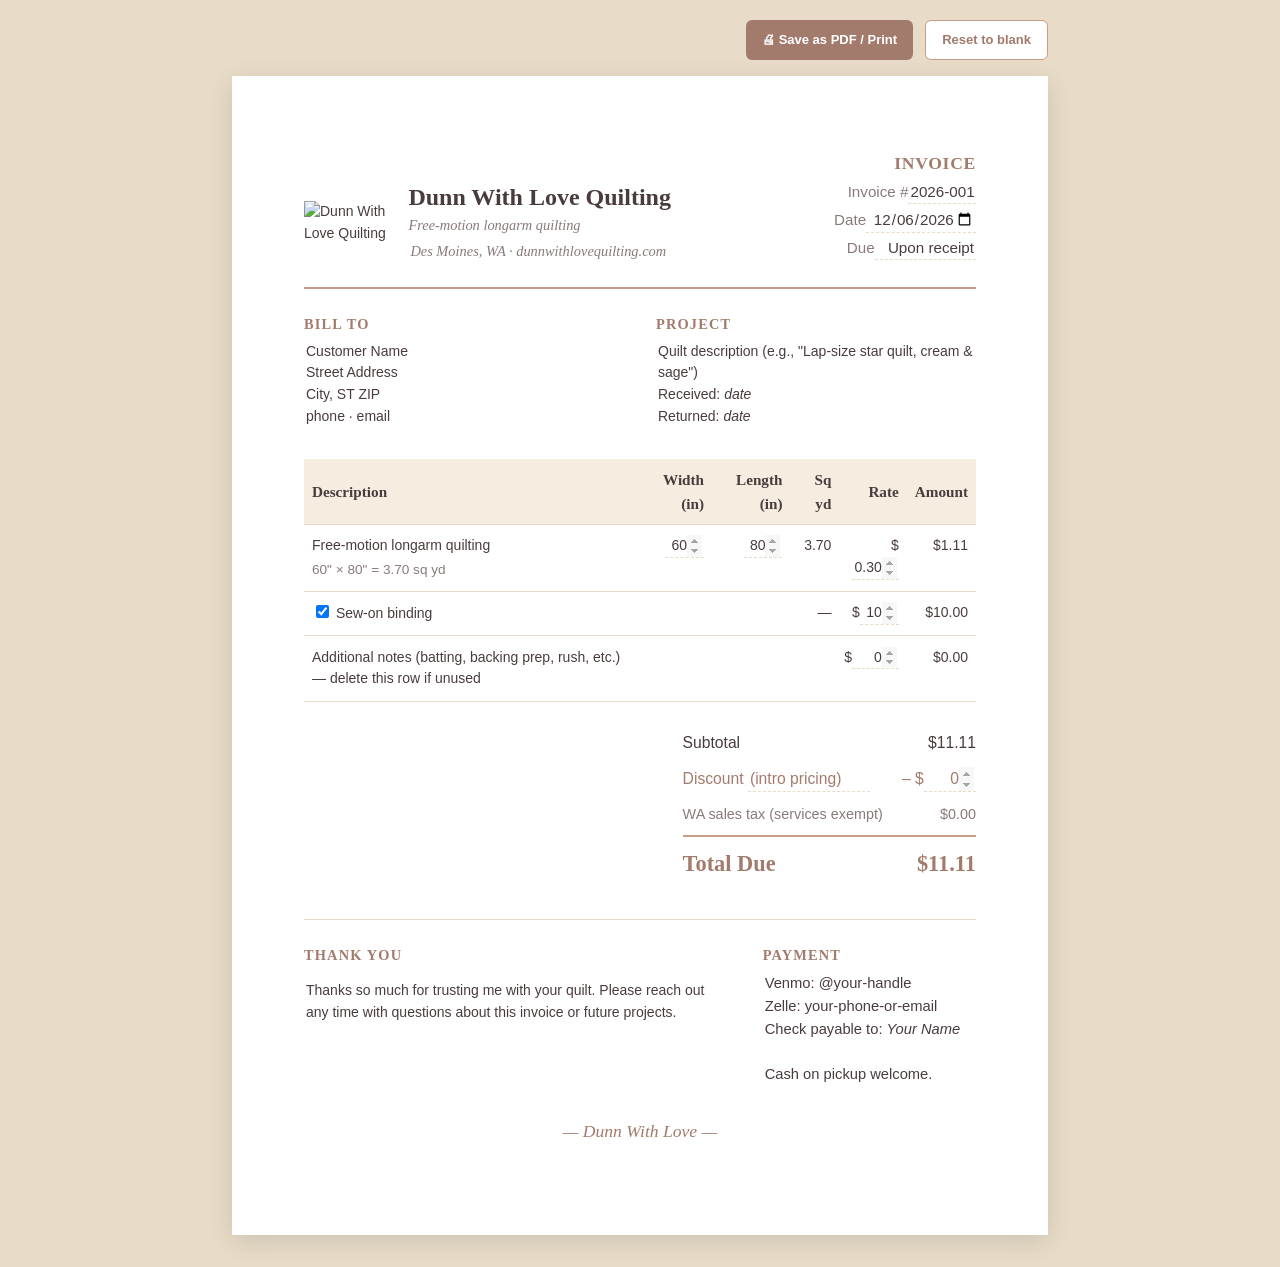
==== static/private/invoice/index.html @ 717fdd12 "Second" ====
<!DOCTYPE html>
<html lang="en">
<head>
  <meta charset="utf-8">
  <title>Invoice — Dunn With Love Quilting</title>
  <meta name="viewport" content="width=device-width, initial-scale=1">
  <meta name="robots" content="noindex, nofollow, noarchive, nosnippet">
  <meta name="googlebot" content="noindex, nofollow">
  <style>
    :root {
      --bg: #fdf8f3;
      --bg-alt: #f5ede0;
      --text: #4a3c3c;
      --text-muted: #8a7a7a;
      --accent: #c89b8b;
      --accent-dark: #a37b6c;
      --gold: #c9a96e;
      --border: #e8dcc8;
      --serif: "Playfair Display", Georgia, "Times New Roman", serif;
      --sans: -apple-system, BlinkMacSystemFont, "Segoe UI", Helvetica, Arial, sans-serif;
    }
    * { box-sizing: border-box; }
    body {
      margin: 0; padding: 0;
      font-family: var(--sans); color: var(--text); background: #e8dcc8;
      font-size: 14px; line-height: 1.55;
    }
    .toolbar {
      max-width: 8.5in; margin: 1.25rem auto 0;
      display: flex; gap: .75rem; justify-content: flex-end;
      font-size: 13px;
    }
    .toolbar button {
      background: var(--accent-dark); color: #fff; border: 0;
      padding: .55rem 1rem; border-radius: 6px; font: inherit; font-weight: 600;
      cursor: pointer;
    }
    .toolbar button:hover { background: #8b6557; }
    .toolbar button.secondary { background: #fff; color: var(--accent-dark); border: 1px solid var(--accent); }

    .invoice {
      max-width: 8.5in; min-height: 11in;
      margin: 1rem auto 2rem;
      background: #fff; padding: .75in;
      box-shadow: 0 6px 24px rgba(0,0,0,.12);
    }
    header.invoice-header {
      display: grid; grid-template-columns: 1fr auto; gap: 1.5rem;
      padding-bottom: 1.5rem; margin-bottom: 1.5rem;
      border-bottom: 2px solid var(--accent);
      align-items: flex-end;
    }
    .brand { display: flex; align-items: center; gap: .9rem; }
    .brand img { width: 90px; height: auto; }
    .brand-text { font-family: var(--serif); }
    .brand-text .biz-name { font-size: 1.5rem; font-weight: 700; line-height: 1.1; }
    .brand-text .biz-tag {
      font-size: .9rem; color: var(--text-muted); font-style: italic;
      margin-top: .25rem;
    }
    .invoice-meta { text-align: right; font-size: .95rem; }
    .invoice-meta .label { display: inline-block; color: var(--text-muted); min-width: 7em; }
    .invoice-meta strong { color: var(--accent-dark); font-family: var(--serif); font-size: 1.1rem; letter-spacing: .04em; }
    .invoice-meta .field { display: block; margin: .15rem 0; }

    .parties {
      display: grid; grid-template-columns: 1fr 1fr; gap: 2rem;
      margin-bottom: 2rem;
    }
    .party h3 {
      font-family: var(--serif); font-size: .9rem; text-transform: uppercase;
      letter-spacing: .08em; color: var(--accent-dark);
      margin: 0 0 .35rem;
    }
    .lines { white-space: pre-line; }

    /* Editable fields */
    [contenteditable="true"] {
      outline: none; border-radius: 3px; padding: 0 2px;
      transition: background .15s;
    }
    [contenteditable="true"]:hover { background: #faf5ec; }
    [contenteditable="true"]:focus { background: #fff5e0; box-shadow: 0 0 0 2px var(--gold); }

    input.field-input, select.field-input {
      font: inherit; color: inherit; background: transparent;
      border: 0; border-bottom: 1px dashed var(--border);
      padding: 0 2px; min-width: 4ch;
      text-align: inherit;
    }
    input.field-input:focus, select.field-input:focus {
      outline: none; border-bottom-color: var(--gold); background: #fff5e0;
    }
    input[type="number"].field-input { width: 5ch; text-align: right; }
    input[type="number"].field-input::-webkit-inner-spin-button { opacity: .5; }

    table.line-items {
      width: 100%; border-collapse: collapse;
      margin-bottom: 1.5rem;
    }
    table.line-items th {
      text-align: left; padding: .55rem .5rem;
      background: var(--bg-alt); border-bottom: 1px solid var(--border);
      font-family: var(--serif); font-weight: 700; font-size: .95rem;
    }
    table.line-items th.num, table.line-items td.num { text-align: right; }
    table.line-items td {
      padding: .65rem .5rem;
      border-bottom: 1px solid var(--border);
      vertical-align: top;
    }
    .calc-hint {
      display: block; color: var(--text-muted); font-size: .85rem; margin-top: .15rem;
    }

    .totals {
      margin-left: auto; width: max-content; min-width: 280px;
      font-size: .98rem;
    }
    .totals .row {
      display: grid; grid-template-columns: 1fr auto; gap: 2rem;
      padding: .35rem 0;
    }
    .totals .row.grand {
      font-family: var(--serif); font-size: 1.4rem; font-weight: 700;
      border-top: 2px solid var(--accent);
      margin-top: .25rem; padding-top: .6rem;
      color: var(--accent-dark);
    }
    .totals .row.discount { color: var(--accent-dark); }
    .totals .row.subtle { color: var(--text-muted); font-size: .9rem; }

    .notes {
      margin-top: 2rem; padding-top: 1.5rem;
      border-top: 1px solid var(--border);
      display: grid; grid-template-columns: 2fr 1fr; gap: 2rem;
    }
    .notes h3 {
      font-family: var(--serif); font-size: .9rem; text-transform: uppercase;
      letter-spacing: .08em; color: var(--accent-dark);
      margin: 0 0 .35rem;
    }
    .payment-info .lines { font-size: .92rem; }
    .thank-you {
      margin-top: 2rem; text-align: center;
      font-family: var(--serif); font-style: italic;
      color: var(--accent-dark); font-size: 1.1rem;
    }

    /* ---- Print ---- single Letter page ---- */
    @media print {
      /* Force WebKit/Chromium to keep colored backgrounds in the PDF */
      *, *::before, *::after { -webkit-print-color-adjust: exact; print-color-adjust: exact; }

      body { background: #fff; font-size: 10.5pt; line-height: 1.35; }
      .toolbar { display: none; }
      .invoice {
        box-shadow: none; margin: 0; padding: 0;
        min-height: auto; max-width: none;
      }

      header.invoice-header {
        padding-bottom: .55rem; margin-bottom: .65rem;
        gap: .9rem;
      }
      .brand img { width: 64px; }
      .brand-text .biz-name { font-size: 1.15rem; }
      .brand-text .biz-tag { font-size: .78rem; margin-top: .1rem; }
      .invoice-meta { font-size: .8rem; }
      .invoice-meta strong { font-size: .95rem; }

      .parties { gap: 1rem; margin-bottom: .7rem; }
      .party h3 { font-size: .72rem; margin-bottom: .15rem; }

      table.line-items { margin-bottom: .7rem; }
      table.line-items th, table.line-items td {
        padding: .25rem .35rem; font-size: 9.5pt;
      }
      table.line-items th { font-size: .8rem; }
      .calc-hint { font-size: .72rem; margin-top: .05rem; }

      .totals { font-size: .9rem; min-width: 240px; }
      .totals .row { padding: .15rem 0; }
      .totals .row.grand { font-size: 1.05rem; padding-top: .35rem; margin-top: .1rem; }

      .notes {
        margin-top: .7rem; padding-top: .55rem;
        gap: 1rem;
      }
      .notes h3 { font-size: .72rem; margin-bottom: .15rem; }
      .notes p, .notes .lines { font-size: .85rem; line-height: 1.35; margin: 0; }
      .payment-info .lines { font-size: .8rem; }

      .thank-you { display: none; }  /* the bottom “— Dunn With Love —” tagline */

      /* Hide the spinner arrows on number inputs in print */
      input[type="number"].field-input::-webkit-inner-spin-button { display: none; }
      input.field-input, select.field-input {
        border-bottom: 0; background: transparent; color: inherit;
      }
      [contenteditable="true"]:hover, [contenteditable="true"]:focus {
        background: transparent; box-shadow: none;
      }
      a { color: inherit; text-decoration: none; }

      /* Prevent awkward page-breaks if it ever spills (it shouldn't) */
      header.invoice-header, .parties, table.line-items,
      .totals, .notes { page-break-inside: avoid; break-inside: avoid; }
    }

    /* Letter, tight margins so the printable area matches what's on screen */
    @page { size: Letter; margin: .4in; }
  </style>
</head>
<body>

<div class="toolbar">
  <button type="button" onclick="window.print()">🖨 Save as PDF / Print</button>
  <button type="button" class="secondary" onclick="resetForm()">Reset to blank</button>
</div>

<article class="invoice" id="invoice">

  <header class="invoice-header">
    <div class="brand">
      <img src="/images/logo.png" alt="Dunn With Love Quilting">
      <div class="brand-text">
        <div class="biz-name">Dunn With Love Quilting</div>
        <div class="biz-tag">Free-motion longarm quilting</div>
        <div class="biz-tag" contenteditable="true">Des Moines, WA · dunnwithlovequilting.com</div>
      </div>
    </div>
    <div class="invoice-meta">
      <div class="field"><strong>INVOICE</strong></div>
      <div class="field"><span class="label">Invoice #</span><input class="field-input" type="text" id="inv-number" value="2026-001" style="width:8ch;text-align:right"></div>
      <div class="field"><span class="label">Date</span><input class="field-input" type="date" id="inv-date" style="width:13ch"></div>
      <div class="field"><span class="label">Due</span><input class="field-input" type="text" id="inv-due" value="Upon receipt" style="width:12ch"></div>
    </div>
  </header>

  <section class="parties">
    <div class="party">
      <h3>Bill To</h3>
      <div class="lines" contenteditable="true">Customer Name
Street Address
City, ST  ZIP
phone · email</div>
    </div>
    <div class="party">
      <h3>Project</h3>
      <div class="lines" contenteditable="true">Quilt description (e.g., "Lap-size star quilt, cream &amp; sage")
Received: <em>date</em>
Returned: <em>date</em></div>
    </div>
  </section>

  <table class="line-items">
    <thead>
      <tr>
        <th>Description</th>
        <th class="num">Width (in)</th>
        <th class="num">Length (in)</th>
        <th class="num">Sq yd</th>
        <th class="num">Rate</th>
        <th class="num">Amount</th>
      </tr>
    </thead>
    <tbody>
      <tr>
        <td>
          Free-motion longarm quilting
          <span class="calc-hint" id="sqyd-hint">— enter dimensions →</span>
        </td>
        <td class="num"><input class="field-input" type="number" min="1" step="1" id="q-width" value="60"></td>
        <td class="num"><input class="field-input" type="number" min="1" step="1" id="q-length" value="80"></td>
        <td class="num" id="q-sqyd">3.70</td>
        <td class="num">$<input class="field-input" type="number" min="0" step="0.01" id="q-rate" value="0.30" style="width:6ch"></td>
        <td class="num" id="q-amount">$1.11</td>
      </tr>
      <tr id="binding-row">
        <td>
          <label><input type="checkbox" id="binding-check" checked> Sew-on binding</label>
        </td>
        <td class="num" colspan="3">—</td>
        <td class="num">$<input class="field-input" type="number" min="0" step="1" id="binding-fee" value="10" style="width:5ch"></td>
        <td class="num" id="binding-amount">$10.00</td>
      </tr>
      <tr>
        <td contenteditable="true">Additional notes (batting, backing prep, rush, etc.) — delete this row if unused</td>
        <td class="num" colspan="4">$<input class="field-input" type="number" min="0" step="0.01" id="extra-fee" value="0" style="width:6ch"></td>
        <td class="num" id="extra-amount">$0.00</td>
      </tr>
    </tbody>
  </table>

  <div class="totals">
    <div class="row"><span>Subtotal</span><span id="sub-total">$11.11</span></div>
    <div class="row discount">
      <span>
        Discount
        <input class="field-input" type="text" id="discount-label" value="(intro pricing)" style="width:14ch">
      </span>
      <span>– $<input class="field-input" type="number" min="0" step="0.01" id="discount-amt" value="0" style="width:6ch;text-align:right"></span>
    </div>
    <div class="row subtle">
      <span>WA sales tax (services exempt)</span>
      <span>$0.00</span>
    </div>
    <div class="row grand"><span>Total Due</span><span id="grand-total">$11.11</span></div>
  </div>

  <section class="notes">
    <div class="thank-you-block">
      <h3>Thank you</h3>
      <p contenteditable="true">Thanks so much for trusting me with your quilt. Please reach out any time with questions about this invoice or future projects.</p>
    </div>
    <div class="payment-info">
      <h3>Payment</h3>
      <div class="lines" contenteditable="true">Venmo: @your-handle
Zelle: your-phone-or-email
Check payable to: <em>Your Name</em>

Cash on pickup welcome.</div>
    </div>
  </section>

  <p class="thank-you">— Dunn With Love —</p>
</article>

<script>
  const $ = (id) => document.getElementById(id);
  const fmt = (n) => '$' + n.toFixed(2);

  function recalc() {
    const w = parseFloat($('q-width').value) || 0;
    const l = parseFloat($('q-length').value) || 0;
    const rate = parseFloat($('q-rate').value) || 0;
    const bindingChecked = $('binding-check').checked;
    const bindingFee = parseFloat($('binding-fee').value) || 0;
    const extra = parseFloat($('extra-fee').value) || 0;
    const discount = parseFloat($('discount-amt').value) || 0;

    const sqyd = (w * l) / 1296;
    const quiltingAmt = sqyd * rate;

    $('q-sqyd').textContent = sqyd.toFixed(2);
    $('sqyd-hint').textContent = `${w}" × ${l}" = ${sqyd.toFixed(2)} sq yd`;
    $('q-amount').textContent = fmt(quiltingAmt);

    const bindingAmt = bindingChecked ? bindingFee : 0;
    $('binding-amount').textContent = bindingChecked ? fmt(bindingAmt) : '—';
    $('binding-row').style.opacity = bindingChecked ? '1' : '.45';

    $('extra-amount').textContent = fmt(extra);

    const subtotal = quiltingAmt + bindingAmt + extra;
    $('sub-total').textContent = fmt(subtotal);

    const total = Math.max(0, subtotal - discount);
    $('grand-total').textContent = fmt(total);
  }

  // Default the date to today on first load.
  (function initDate() {
    const d = new Date();
    const iso = d.toISOString().slice(0, 10);
    if (!$('inv-date').value) $('inv-date').value = iso;
  })();

  document.querySelectorAll('input.field-input, #binding-check').forEach(el => {
    el.addEventListener('input', recalc);
    el.addEventListener('change', recalc);
  });

  function resetForm() {
    if (!confirm('Reset every field on this invoice?')) return;
    document.querySelectorAll('[contenteditable="true"]').forEach(el => {
      // Restore original placeholder text by reloading the page.
    });
    location.reload();
  }

  recalc();
</script>
</body>
</html>
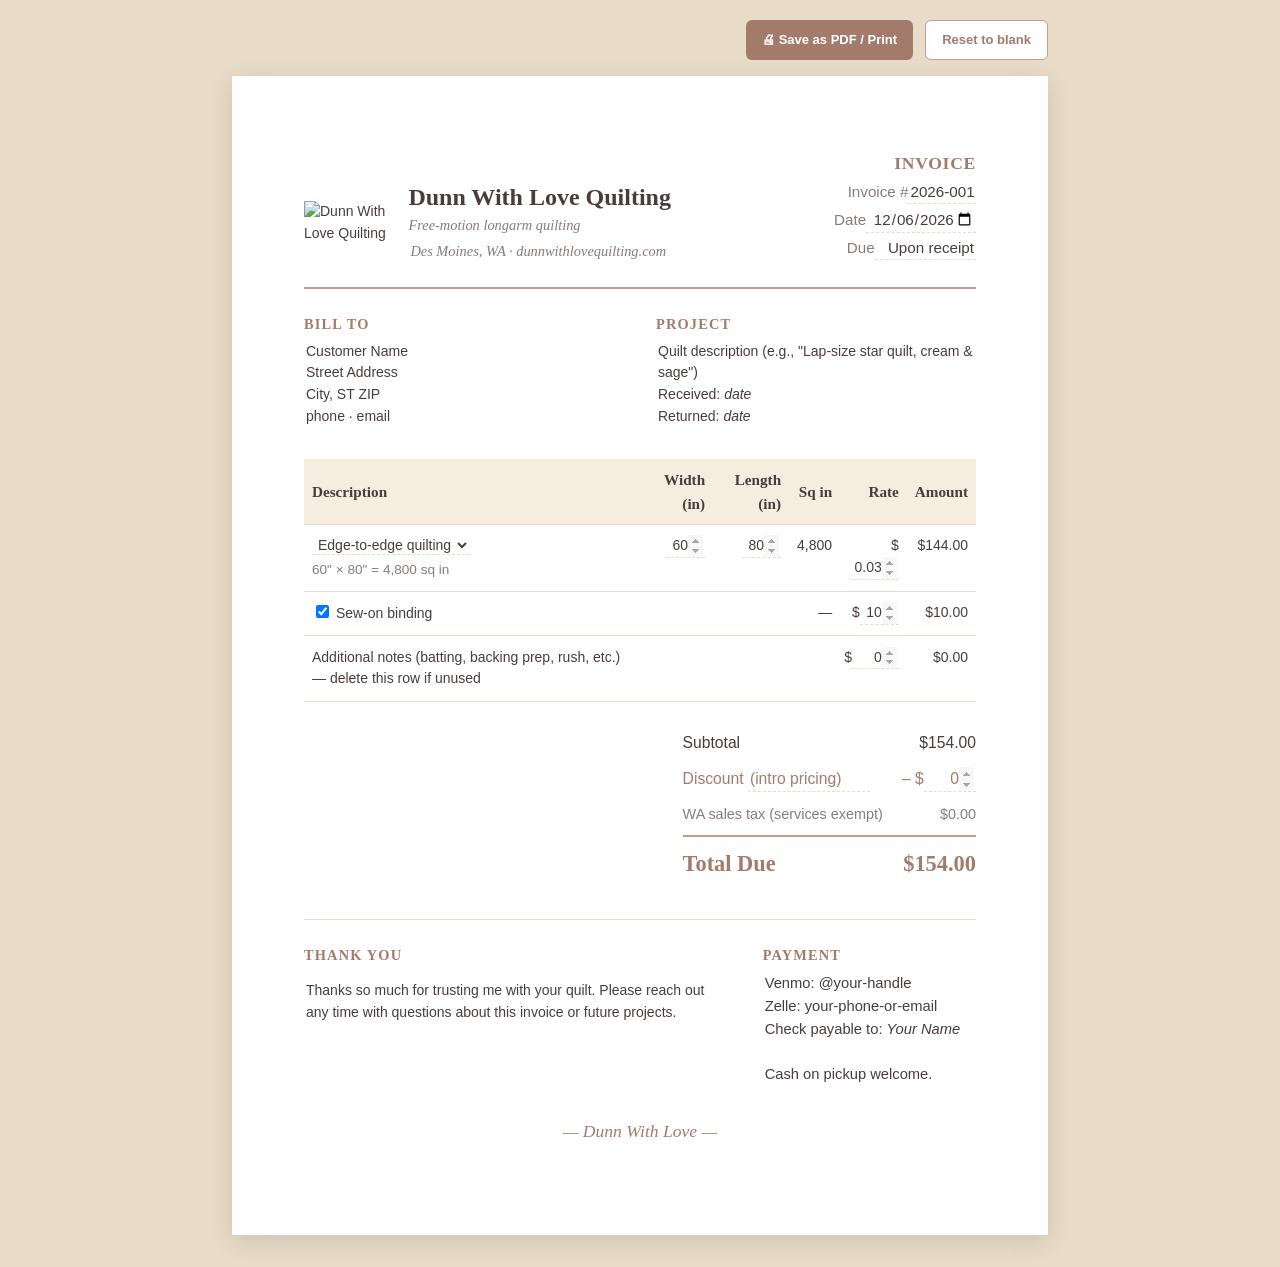
==== commit c5c8b234: "Updates" ====
--- a/static/private/invoice/index.html
+++ b/static/private/invoice/index.html
@@ -260,7 +260,7 @@
         <th>Description</th>
         <th class="num">Width (in)</th>
         <th class="num">Length (in)</th>
-        <th class="num">Sq yd</th>
+        <th class="num">Sq in</th>
         <th class="num">Rate</th>
         <th class="num">Amount</th>
       </tr>
@@ -268,14 +268,17 @@
     <tbody>
       <tr>
         <td>
-          Free-motion longarm quilting
-          <span class="calc-hint" id="sqyd-hint">— enter dimensions →</span>
+          <select class="field-input" id="q-style" style="width:auto">
+            <option value="0.03">Edge-to-edge quilting</option>
+            <option value="0.10">Custom quilting</option>
+          </select>
+          <span class="calc-hint" id="sqin-hint">— enter dimensions →</span>
         </td>
         <td class="num"><input class="field-input" type="number" min="1" step="1" id="q-width" value="60"></td>
         <td class="num"><input class="field-input" type="number" min="1" step="1" id="q-length" value="80"></td>
-        <td class="num" id="q-sqyd">3.70</td>
-        <td class="num">$<input class="field-input" type="number" min="0" step="0.01" id="q-rate" value="0.30" style="width:6ch"></td>
-        <td class="num" id="q-amount">$1.11</td>
+        <td class="num" id="q-sqin">4,800</td>
+        <td class="num">$<input class="field-input" type="number" min="0" step="0.01" id="q-rate" value="0.03" style="width:6ch"></td>
+        <td class="num" id="q-amount">$144.00</td>
       </tr>
       <tr id="binding-row">
         <td>
@@ -340,11 +343,12 @@
     const extra = parseFloat($('extra-fee').value) || 0;
     const discount = parseFloat($('discount-amt').value) || 0;
 
-    const sqyd = (w * l) / 1296;
-    const quiltingAmt = sqyd * rate;
-
-    $('q-sqyd').textContent = sqyd.toFixed(2);
-    $('sqyd-hint').textContent = `${w}" × ${l}" = ${sqyd.toFixed(2)} sq yd`;
+    const sqin = w * l;
+    const quiltingAmt = sqin * rate;
+    const sqinFmt = sqin.toLocaleString('en-US');
+
+    $('q-sqin').textContent = sqinFmt;
+    $('sqin-hint').textContent = `${w}" × ${l}" = ${sqinFmt} sq in`;
     $('q-amount').textContent = fmt(quiltingAmt);
 
     const bindingAmt = bindingChecked ? bindingFee : 0;
@@ -366,6 +370,12 @@
     const iso = d.toISOString().slice(0, 10);
     if (!$('inv-date').value) $('inv-date').value = iso;
   })();
+
+  // Changing the style select auto-fills the rate to match.
+  $('q-style').addEventListener('change', (e) => {
+    $('q-rate').value = e.target.value;
+    recalc();
+  });
 
   document.querySelectorAll('input.field-input, #binding-check').forEach(el => {
     el.addEventListener('input', recalc);
